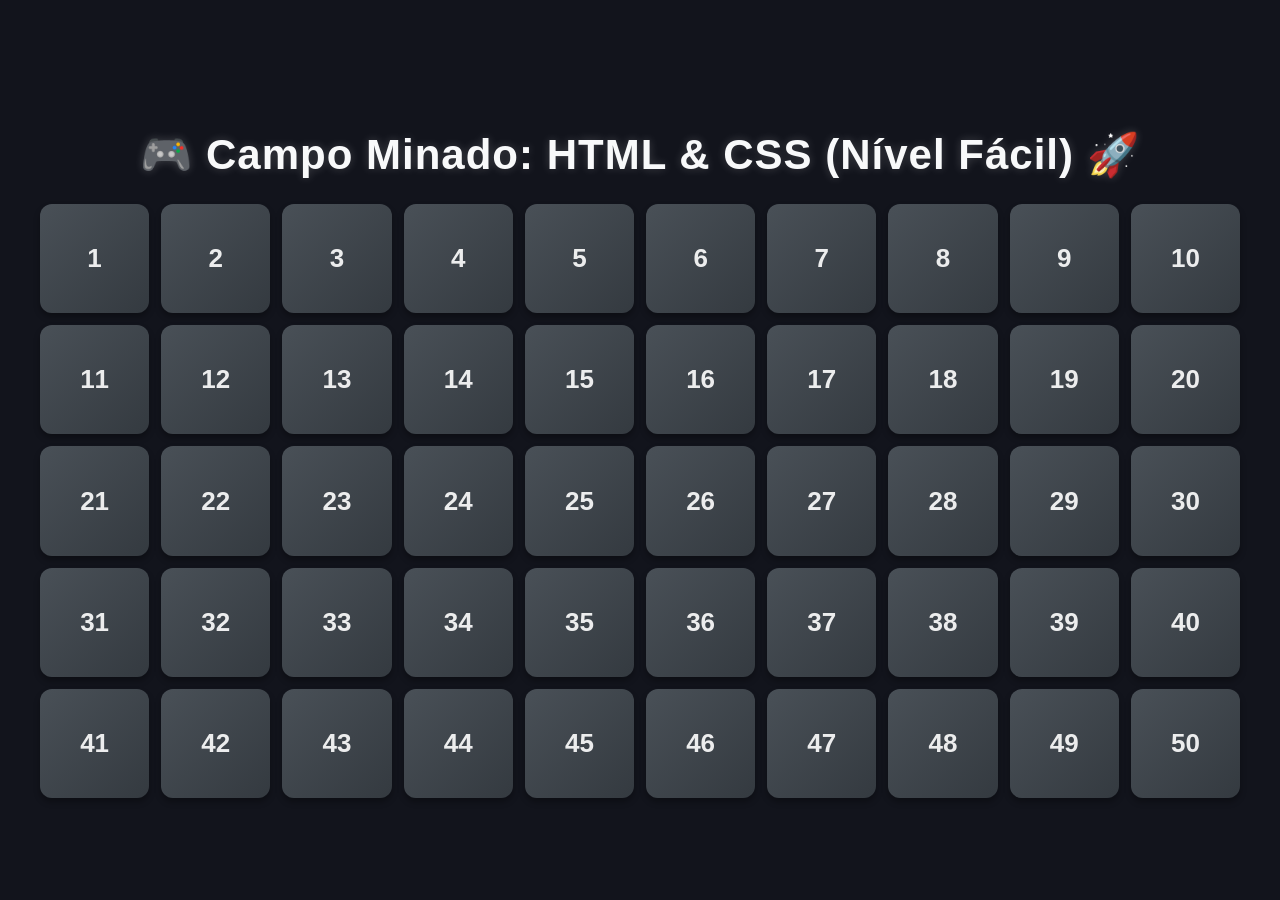
==== index.html @ e744fd9f "campo minado" ====
<!DOCTYPE html>
<html lang="pt-br">
<head>
    <meta charset="UTF-8">
    <meta name="viewport" content="width=device-width, initial-scale=1.0">
    <title>Campo Minado HTML e CSS Fácil (50 Blocos)</title>
    <style>
        :root {
            --grid-gap: 12px;
            --background-color: #12141c;
            --cell-color-initial: linear-gradient(135deg, #495057, #343a40);   
            --cell-color-named-html: linear-gradient(135deg, #15ff00, #00b300); /* Verde Neon */
            --cell-color-named-css: linear-gradient(135deg, #00b7ff, #0077b6);  /* Azul Neon */
            --cell-color-revealed: #ffffff; 
            --text-color-light: #ffffff;
            --text-color-dark: #12141c;
            --border-color: #dee2e6;
            --border-radius: 12px;
        }

        body {
            font-family: -apple-system, BlinkMacSystemFont, "Segoe UI", Roboto, "Helvetica Neue", Arial, sans-serif;
            display: flex;
            flex-direction: column;
            justify-content: center;
            align-items: center;
            min-height: 100vh;
            background-color: var(--background-color);
            margin: 0;
            padding: 20px;
            box-sizing: border-box;
            overflow-x: hidden;
        }
        
        h1 {
            color: #f8f9fa;
            margin-bottom: 25px;
            text-align: center;
            font-size: clamp(24px, 5vw, 42px);
            text-shadow: 0 0 10px rgba(255, 255, 255, 0.2);
            letter-spacing: 1px;
        }

        .grid-container {
            display: grid;
            width: 100%;
            max-width: 1200px;
            grid-template-columns: repeat(10, 1fr);
            gap: var(--grid-gap);
            perspective: 1000px;
        }

        .cell {
            aspect-ratio: 1 / 1; 
            width: 100%;
            border-radius: var(--border-radius);
            cursor: pointer;
            display: flex;
            justify-content: center;
            align-items: center;
            text-align: center;
            font-weight: 800;
            padding: 8px;
            box-sizing: border-box;
            user-select: none;
            background: var(--cell-color-initial);
            color: rgba(255, 255, 255, 0.9);
            font-size: clamp(16px, 3.5vw, 26px);
            box-shadow: 0 4px 6px rgba(0, 0, 0, 0.3);
            transition: transform 0.4s cubic-bezier(0.175, 0.885, 0.32, 1.275), 
                        background 0.3s ease, 
                        box-shadow 0.3s ease, 
                        color 0.3s ease;
        }

        .cell:not(.revealed):hover {
            transform: scale(1.08) translateY(-5px);
            box-shadow: 0 8px 16px rgba(0, 0, 0, 0.4);
            color: #ffffff;
            z-index: 10;
        }

        .cell.named {
            color: #000000; 
            font-size: clamp(11px, 1.8vw, 16px);
            word-break: break-all;
            animation: popIn 0.35s cubic-bezier(0.175, 0.885, 0.32, 1.275) forwards;
        }

        .cell.named.type-html {
            background: var(--cell-color-named-html);
            box-shadow: 0 0 15px rgba(21, 255, 0, 0.4);
        }
        
        .cell.named.type-css {
            background: var(--cell-color-named-css);
            box-shadow: 0 0 15px rgba(0, 183, 255, 0.4);
        }
        
        .cell.revealed {
            background: var(--cell-color-revealed);
            color: var(--text-color-dark);
            border: 2px solid var(--border-color);
            font-weight: 500;
            cursor: default;
            padding: 8px;
            font-size: clamp(10px, 1.3vw, 14px);
            line-height: 1.3;
            box-shadow: inset 0 2px 4px rgba(0,0,0,0.1);
            transform: rotateY(360deg); 
            transition: transform 0.6s cubic-bezier(0.175, 0.885, 0.32, 1.275), background 0.4s;
        }

        @keyframes popIn {
            0% { transform: scale(0.8) rotateX(-30deg); opacity: 0.7; }
            100% { transform: scale(1) rotateX(0deg); opacity: 1; }
        }
    </style>
</head>
<body>

<h1>🎮 Campo Minado: HTML & CSS (Nível Fácil) 🚀</h1>
<div class="grid-container" id="minefield"></div>

<script>
    const minefield = document.getElementById('minefield');
    
    // 25 Itens de HTML Super Fáceis
    const htmlItems = [
        { type: 'html', name: '<html>', answer: 'Raiz do documento HTML.' },
        { type: 'html', name: '<head>', answer: 'Contém os metadados e título da aba.' },
        { type: 'html', name: '<body>', answer: 'Corpo da página (conteúdo visível).' },
        { type: 'html', name: '<title>', answer: 'Define o título da aba do navegador.' },
        { type: 'html', name: '<h1>', answer: 'Título principal da página.' },
        { type: 'html', name: '<h2>', answer: 'Subtítulo ou título secundário.' },
        { type: 'html', name: '<h3>', answer: 'Título de nível 3.' },
        { type: 'html', name: '<p>', answer: 'Define um parágrafo de texto.' },
        { type: 'html', name: '<a>', answer: 'Cria um link (hiperlink).' },
        { type: 'html', name: '<img>', answer: 'Insere uma imagem na página.' },
        { type: 'html', name: '<div>', answer: 'Uma caixa de bloco genérica.' },
        { type: 'html', name: '<span>', answer: 'Um contêiner de texto em linha.' },
        { type: 'html', name: '<button>', answer: 'Cria um botão clicável.' },
        { type: 'html', name: '<input>', answer: 'Campo para o usuário digitar dados.' },
        { type: 'html', name: '<ul>', answer: 'Lista com bolinhas (não ordenada).' },
        { type: 'html', name: '<ol>', answer: 'Lista numerada (ordenada).' },
        { type: 'html', name: '<li>', answer: 'Item de uma lista.' },
        { type: 'html', name: '<br>', answer: 'Pula uma linha (quebra de linha).' },
        { type: 'html', name: '<hr>', answer: 'Cria uma linha horizontal divisória.' },
        { type: 'html', name: '<strong>', answer: 'Deixa o texto em negrito.' },
        { type: 'html', name: '<em>', answer: 'Deixa o texto em itálico.' },
        { type: 'html', name: '<form>', answer: 'Contêiner para formulários.' },
        { type: 'html', name: '<style>', answer: 'Tag para colocar códigos CSS.' },
        { type: 'html', name: '<script>', answer: 'Tag para colocar códigos JavaScript.' },
        { type: 'html', name: '<header>', answer: 'Define o topo/cabeçalho da página.' }
    ];

    // 25 Itens de CSS Super Fáceis
    const cssItems = [
        { type: 'css', name: 'color', answer: 'Muda a cor do texto.' },
        { type: 'css', name: 'background-color', answer: 'Muda a cor de fundo.' },
        { type: 'css', name: 'font-size', answer: 'Muda o tamanho da letra.' },
        { type: 'css', name: 'font-family', answer: 'Muda o tipo de fonte/letra.' },
        { type: 'css', name: 'font-weight', answer: 'Ajusta o negrito da letra (ex: bold).' },
        { type: 'css', name: 'text-align', answer: 'Alinha o texto (left, center, right).' },
        { type: 'css', name: 'text-decoration', answer: 'Coloca ou tira o sublinhado do texto.' },
        { type: 'css', name: 'width', answer: 'Define a largura de um elemento.' },
        { type: 'css', name: 'height', answer: 'Define a altura de um elemento.' },
        { type: 'css', name: 'margin', answer: 'Espaço do lado de fora do elemento.' },
        { type: 'css', name: 'padding', answer: 'Espaço do lado de dentro do elemento.' },
        { type: 'css', name: 'border', answer: 'Cria uma borda ao redor do elemento.' },
        { type: 'css', name: 'border-radius', answer: 'Arredonda os cantos das bordas.' },
        { type: 'css', name: 'display: flex', answer: 'Ativa o modo Flexbox para alinhar itens.' },
        { type: 'css', name: 'gap', answer: 'Cria espaçamento entre itens do flex/grid.' },
        { type: 'css', name: 'opacity', answer: 'Muda a transparência (de 0 a 1).' },
        { type: 'css', name: 'cursor: pointer', answer: 'Deixa a seta do mouse com formato de mãozinha.' },
        { type: 'css', name: 'background-image', answer: 'Coloca uma foto como fundo.' },
        { type: 'css', name: 'list-style', answer: 'Tira ou muda as bolinhas da lista.' },
        { type: 'css', name: 'box-shadow', answer: 'Adiciona sombra ao redor de uma caixa.' },
        { type: 'css', name: 'text-shadow', answer: 'Adiciona sombra nas letras do texto.' },
        { type: 'css', name: 'max-width', answer: 'Define a largura máxima de uma caixa.' },
        { type: 'css', name: 'border-color', answer: 'Muda apenas a cor da borda.' },
        { type: 'css', name: 'visibility', answer: 'Esconde ou mostra um elemento.' },
        { type: 'css', name: 'margin-top', answer: 'Adiciona espaçamento externo apenas no topo.' }
    ];

    // Junta as duas categorias mantendo exatamente 50 blocos
    const items = [...htmlItems, ...cssItems];

    function shuffle(array) {
        for (let i = array.length - 1; i > 0; i--) {
            const j = Math.floor(Math.random() * (i + 1));
            [array[i], array[j]] = [array[j], array[i]];
        }
    }

    shuffle(items);

    items.forEach((item, index) => {
        const cell = document.createElement('div');
        cell.classList.add('cell');
        cell.textContent = index + 1;
        cell.dataset.name = item.name;
        cell.dataset.answer = item.answer;
        cell.dataset.type = item.type;

        cell.addEventListener('click', function() {
            if (this.classList.contains('revealed')) return;
            
            if (this.classList.contains('named')) {
                this.classList.remove('named', 'type-html', 'type-css');
                this.classList.add('revealed');
                this.textContent = this.dataset.answer;
                return;
            }
            
            if (this.dataset.type === 'html') {
                this.classList.add('named', 'type-html');
            } else if (this.dataset.type === 'css') {
                this.classList.add('named', 'type-css');
            }
            this.textContent = this.dataset.name;
        });

        minefield.appendChild(cell);
    });
</script>

</body>
</html>
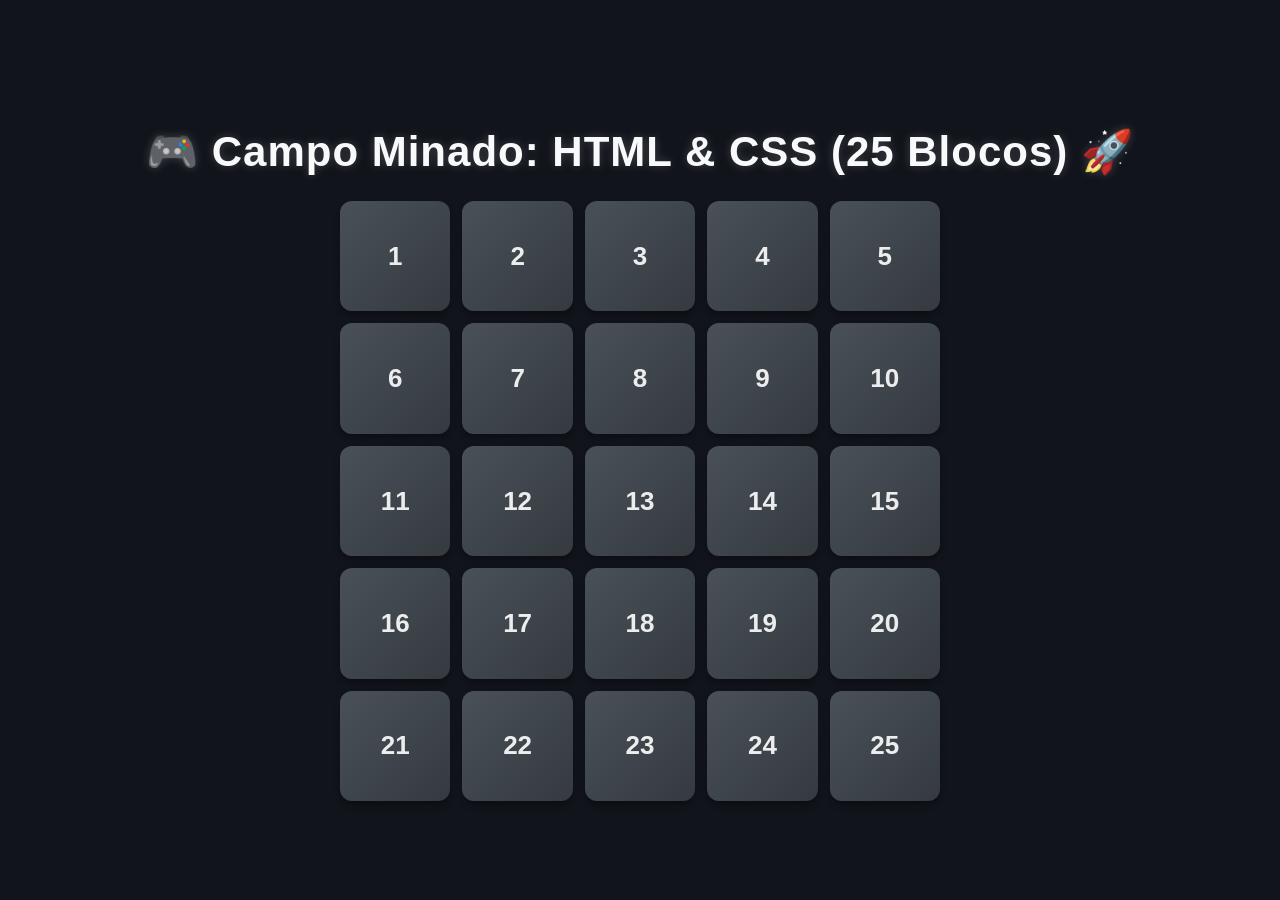
==== commit fc46d30c: "campo minado 25 0.1" ====
--- a/index.html
+++ b/index.html
@@ -3,227 +3,14 @@
 <head>
     <meta charset="UTF-8">
     <meta name="viewport" content="width=device-width, initial-scale=1.0">
-    <title>Campo Minado HTML e CSS Fácil (50 Blocos)</title>
-    <style>
-        :root {
-            --grid-gap: 12px;
-            --background-color: #12141c;
-            --cell-color-initial: linear-gradient(135deg, #495057, #343a40);   
-            --cell-color-named-html: linear-gradient(135deg, #15ff00, #00b300); /* Verde Neon */
-            --cell-color-named-css: linear-gradient(135deg, #00b7ff, #0077b6);  /* Azul Neon */
-            --cell-color-revealed: #ffffff; 
-            --text-color-light: #ffffff;
-            --text-color-dark: #12141c;
-            --border-color: #dee2e6;
-            --border-radius: 12px;
-        }
-
-        body {
-            font-family: -apple-system, BlinkMacSystemFont, "Segoe UI", Roboto, "Helvetica Neue", Arial, sans-serif;
-            display: flex;
-            flex-direction: column;
-            justify-content: center;
-            align-items: center;
-            min-height: 100vh;
-            background-color: var(--background-color);
-            margin: 0;
-            padding: 20px;
-            box-sizing: border-box;
-            overflow-x: hidden;
-        }
-        
-        h1 {
-            color: #f8f9fa;
-            margin-bottom: 25px;
-            text-align: center;
-            font-size: clamp(24px, 5vw, 42px);
-            text-shadow: 0 0 10px rgba(255, 255, 255, 0.2);
-            letter-spacing: 1px;
-        }
-
-        .grid-container {
-            display: grid;
-            width: 100%;
-            max-width: 1200px;
-            grid-template-columns: repeat(10, 1fr);
-            gap: var(--grid-gap);
-            perspective: 1000px;
-        }
-
-        .cell {
-            aspect-ratio: 1 / 1; 
-            width: 100%;
-            border-radius: var(--border-radius);
-            cursor: pointer;
-            display: flex;
-            justify-content: center;
-            align-items: center;
-            text-align: center;
-            font-weight: 800;
-            padding: 8px;
-            box-sizing: border-box;
-            user-select: none;
-            background: var(--cell-color-initial);
-            color: rgba(255, 255, 255, 0.9);
-            font-size: clamp(16px, 3.5vw, 26px);
-            box-shadow: 0 4px 6px rgba(0, 0, 0, 0.3);
-            transition: transform 0.4s cubic-bezier(0.175, 0.885, 0.32, 1.275), 
-                        background 0.3s ease, 
-                        box-shadow 0.3s ease, 
-                        color 0.3s ease;
-        }
-
-        .cell:not(.revealed):hover {
-            transform: scale(1.08) translateY(-5px);
-            box-shadow: 0 8px 16px rgba(0, 0, 0, 0.4);
-            color: #ffffff;
-            z-index: 10;
-        }
-
-        .cell.named {
-            color: #000000; 
-            font-size: clamp(11px, 1.8vw, 16px);
-            word-break: break-all;
-            animation: popIn 0.35s cubic-bezier(0.175, 0.885, 0.32, 1.275) forwards;
-        }
-
-        .cell.named.type-html {
-            background: var(--cell-color-named-html);
-            box-shadow: 0 0 15px rgba(21, 255, 0, 0.4);
-        }
-        
-        .cell.named.type-css {
-            background: var(--cell-color-named-css);
-            box-shadow: 0 0 15px rgba(0, 183, 255, 0.4);
-        }
-        
-        .cell.revealed {
-            background: var(--cell-color-revealed);
-            color: var(--text-color-dark);
-            border: 2px solid var(--border-color);
-            font-weight: 500;
-            cursor: default;
-            padding: 8px;
-            font-size: clamp(10px, 1.3vw, 14px);
-            line-height: 1.3;
-            box-shadow: inset 0 2px 4px rgba(0,0,0,0.1);
-            transform: rotateY(360deg); 
-            transition: transform 0.6s cubic-bezier(0.175, 0.885, 0.32, 1.275), background 0.4s;
-        }
-
-        @keyframes popIn {
-            0% { transform: scale(0.8) rotateX(-30deg); opacity: 0.7; }
-            100% { transform: scale(1) rotateX(0deg); opacity: 1; }
-        }
-    </style>
+    <title>Campo Minado HTML e CSS Fácil (25 Blocos)</title>
+    <link rel="stylesheet" href="style.css">
 </head>
 <body>
 
-<h1>🎮 Campo Minado: HTML & CSS (Nível Fácil) 🚀</h1>
-<div class="grid-container" id="minefield"></div>
+    <h1>🎮 Campo Minado: HTML & CSS (25 Blocos) 🚀</h1>
+    <div class="grid-container" id="minefield"></div>
 
-<script>
-    const minefield = document.getElementById('minefield');
-    
-    // 25 Itens de HTML Super Fáceis
-    const htmlItems = [
-        { type: 'html', name: '<html>', answer: 'Raiz do documento HTML.' },
-        { type: 'html', name: '<head>', answer: 'Contém os metadados e título da aba.' },
-        { type: 'html', name: '<body>', answer: 'Corpo da página (conteúdo visível).' },
-        { type: 'html', name: '<title>', answer: 'Define o título da aba do navegador.' },
-        { type: 'html', name: '<h1>', answer: 'Título principal da página.' },
-        { type: 'html', name: '<h2>', answer: 'Subtítulo ou título secundário.' },
-        { type: 'html', name: '<h3>', answer: 'Título de nível 3.' },
-        { type: 'html', name: '<p>', answer: 'Define um parágrafo de texto.' },
-        { type: 'html', name: '<a>', answer: 'Cria um link (hiperlink).' },
-        { type: 'html', name: '<img>', answer: 'Insere uma imagem na página.' },
-        { type: 'html', name: '<div>', answer: 'Uma caixa de bloco genérica.' },
-        { type: 'html', name: '<span>', answer: 'Um contêiner de texto em linha.' },
-        { type: 'html', name: '<button>', answer: 'Cria um botão clicável.' },
-        { type: 'html', name: '<input>', answer: 'Campo para o usuário digitar dados.' },
-        { type: 'html', name: '<ul>', answer: 'Lista com bolinhas (não ordenada).' },
-        { type: 'html', name: '<ol>', answer: 'Lista numerada (ordenada).' },
-        { type: 'html', name: '<li>', answer: 'Item de uma lista.' },
-        { type: 'html', name: '<br>', answer: 'Pula uma linha (quebra de linha).' },
-        { type: 'html', name: '<hr>', answer: 'Cria uma linha horizontal divisória.' },
-        { type: 'html', name: '<strong>', answer: 'Deixa o texto em negrito.' },
-        { type: 'html', name: '<em>', answer: 'Deixa o texto em itálico.' },
-        { type: 'html', name: '<form>', answer: 'Contêiner para formulários.' },
-        { type: 'html', name: '<style>', answer: 'Tag para colocar códigos CSS.' },
-        { type: 'html', name: '<script>', answer: 'Tag para colocar códigos JavaScript.' },
-        { type: 'html', name: '<header>', answer: 'Define o topo/cabeçalho da página.' }
-    ];
-
-    // 25 Itens de CSS Super Fáceis
-    const cssItems = [
-        { type: 'css', name: 'color', answer: 'Muda a cor do texto.' },
-        { type: 'css', name: 'background-color', answer: 'Muda a cor de fundo.' },
-        { type: 'css', name: 'font-size', answer: 'Muda o tamanho da letra.' },
-        { type: 'css', name: 'font-family', answer: 'Muda o tipo de fonte/letra.' },
-        { type: 'css', name: 'font-weight', answer: 'Ajusta o negrito da letra (ex: bold).' },
-        { type: 'css', name: 'text-align', answer: 'Alinha o texto (left, center, right).' },
-        { type: 'css', name: 'text-decoration', answer: 'Coloca ou tira o sublinhado do texto.' },
-        { type: 'css', name: 'width', answer: 'Define a largura de um elemento.' },
-        { type: 'css', name: 'height', answer: 'Define a altura de um elemento.' },
-        { type: 'css', name: 'margin', answer: 'Espaço do lado de fora do elemento.' },
-        { type: 'css', name: 'padding', answer: 'Espaço do lado de dentro do elemento.' },
-        { type: 'css', name: 'border', answer: 'Cria uma borda ao redor do elemento.' },
-        { type: 'css', name: 'border-radius', answer: 'Arredonda os cantos das bordas.' },
-        { type: 'css', name: 'display: flex', answer: 'Ativa o modo Flexbox para alinhar itens.' },
-        { type: 'css', name: 'gap', answer: 'Cria espaçamento entre itens do flex/grid.' },
-        { type: 'css', name: 'opacity', answer: 'Muda a transparência (de 0 a 1).' },
-        { type: 'css', name: 'cursor: pointer', answer: 'Deixa a seta do mouse com formato de mãozinha.' },
-        { type: 'css', name: 'background-image', answer: 'Coloca uma foto como fundo.' },
-        { type: 'css', name: 'list-style', answer: 'Tira ou muda as bolinhas da lista.' },
-        { type: 'css', name: 'box-shadow', answer: 'Adiciona sombra ao redor de uma caixa.' },
-        { type: 'css', name: 'text-shadow', answer: 'Adiciona sombra nas letras do texto.' },
-        { type: 'css', name: 'max-width', answer: 'Define a largura máxima de uma caixa.' },
-        { type: 'css', name: 'border-color', answer: 'Muda apenas a cor da borda.' },
-        { type: 'css', name: 'visibility', answer: 'Esconde ou mostra um elemento.' },
-        { type: 'css', name: 'margin-top', answer: 'Adiciona espaçamento externo apenas no topo.' }
-    ];
-
-    // Junta as duas categorias mantendo exatamente 50 blocos
-    const items = [...htmlItems, ...cssItems];
-
-    function shuffle(array) {
-        for (let i = array.length - 1; i > 0; i--) {
-            const j = Math.floor(Math.random() * (i + 1));
-            [array[i], array[j]] = [array[j], array[i]];
-        }
-    }
-
-    shuffle(items);
-
-    items.forEach((item, index) => {
-        const cell = document.createElement('div');
-        cell.classList.add('cell');
-        cell.textContent = index + 1;
-        cell.dataset.name = item.name;
-        cell.dataset.answer = item.answer;
-        cell.dataset.type = item.type;
-
-        cell.addEventListener('click', function() {
-            if (this.classList.contains('revealed')) return;
-            
-            if (this.classList.contains('named')) {
-                this.classList.remove('named', 'type-html', 'type-css');
-                this.classList.add('revealed');
-                this.textContent = this.dataset.answer;
-                return;
-            }
-            
-            if (this.dataset.type === 'html') {
-                this.classList.add('named', 'type-html');
-            } else if (this.dataset.type === 'css') {
-                this.classList.add('named', 'type-css');
-            }
-            this.textContent = this.dataset.name;
-        });
-
-        minefield.appendChild(cell);
-    });
-</script>
-
+    <script src="script.js"></script>
 </body>
 </html>
--- a/style.css
+++ b/style.css
@@ -0,0 +1,110 @@
+:root {
+    --grid-gap: 12px;
+    --background-color: #12141c;
+    --cell-color-initial: linear-gradient(135deg, #495057, #343a40);   
+    --cell-color-named-html: linear-gradient(135deg, #15ff00, #00b300); /* Verde Neon */
+    --cell-color-named-css: linear-gradient(135deg, #00b7ff, #0077b6);  /* Azul Neon */
+    --cell-color-revealed: #ffffff; 
+    --text-color-light: #ffffff;
+    --text-color-dark: #12141c;
+    --border-color: #dee2e6;
+    --border-radius: 12px;
+}
+
+body {
+    font-family: -apple-system, BlinkMacSystemFont, "Segoe UI", Roboto, "Helvetica Neue", Arial, sans-serif;
+    display: flex;
+    flex-direction: column;
+    justify-content: center;
+    align-items: center;
+    min-height: 100vh;
+    background-color: var(--background-color);
+    margin: 0;
+    padding: 20px;
+    box-sizing: border-box;
+    overflow-x: hidden;
+}
+
+h1 {
+    color: #f8f9fa;
+    margin-bottom: 25px;
+    text-align: center;
+    font-size: clamp(24px, 5vw, 42px);
+    text-shadow: 0 0 10px rgba(255, 255, 255, 0.2);
+    letter-spacing: 1px;
+}
+
+.grid-container {
+    display: grid;
+    width: 100%;
+    max-width: 600px;
+    grid-template-columns: repeat(5, 1fr); /* 5 colunas para fechar a grade 5x5 = 25 */
+    gap: var(--grid-gap);
+    perspective: 1000px;
+}
+
+.cell {
+    aspect-ratio: 1 / 1; 
+    width: 100%;
+    border-radius: var(--border-radius);
+    cursor: pointer;
+    display: flex;
+    justify-content: center;
+    align-items: center;
+    text-align: center;
+    font-weight: 800;
+    padding: 8px;
+    box-sizing: border-box;
+    user-select: none;
+    background: var(--cell-color-initial);
+    color: rgba(255, 255, 255, 0.9);
+    font-size: clamp(16px, 3.5vw, 26px);
+    box-shadow: 0 4px 6px rgba(0, 0, 0, 0.3);
+    transition: transform 0.4s cubic-bezier(0.175, 0.885, 0.32, 1.275), 
+                background 0.3s ease, 
+                box-shadow 0.3s ease, 
+                color 0.3s ease;
+}
+
+.cell:not(.revealed):hover {
+    transform: scale(1.08) translateY(-5px);
+    box-shadow: 0 8px 16px rgba(0, 0, 0, 0.4);
+    color: #ffffff;
+    z-index: 10;
+}
+
+.cell.named {
+    color: #000000; 
+    font-size: clamp(11px, 1.8vw, 16px);
+    word-break: break-all;
+    animation: popIn 0.35s cubic-bezier(0.175, 0.885, 0.32, 1.275) forwards;
+}
+
+.cell.named.type-html {
+    background: var(--cell-color-named-html);
+    box-shadow: 0 0 15px rgba(21, 255, 0, 0.4);
+}
+
+.cell.named.type-css {
+    background: var(--cell-color-named-css);
+    box-shadow: 0 0 15px rgba(0, 183, 255, 0.4);
+}
+
+.cell.revealed {
+    background: var(--cell-color-revealed);
+    color: var(--text-color-dark);
+    border: 2px solid var(--border-color);
+    font-weight: 500;
+    cursor: default;
+    padding: 8px;
+    font-size: clamp(10px, 1.3vw, 14px);
+    line-height: 1.3;
+    box-shadow: inset 0 2px 4px rgba(0,0,0,0.1);
+    transform: rotateY(360deg); 
+    transition: transform 0.6s cubic-bezier(0.175, 0.885, 0.32, 1.275), background 0.4s;
+}
+
+@keyframes popIn {
+    0% { transform: scale(0.8) rotateX(-30deg); opacity: 0.7; }
+    100% { transform: scale(1) rotateX(0deg); opacity: 1; }
+}
